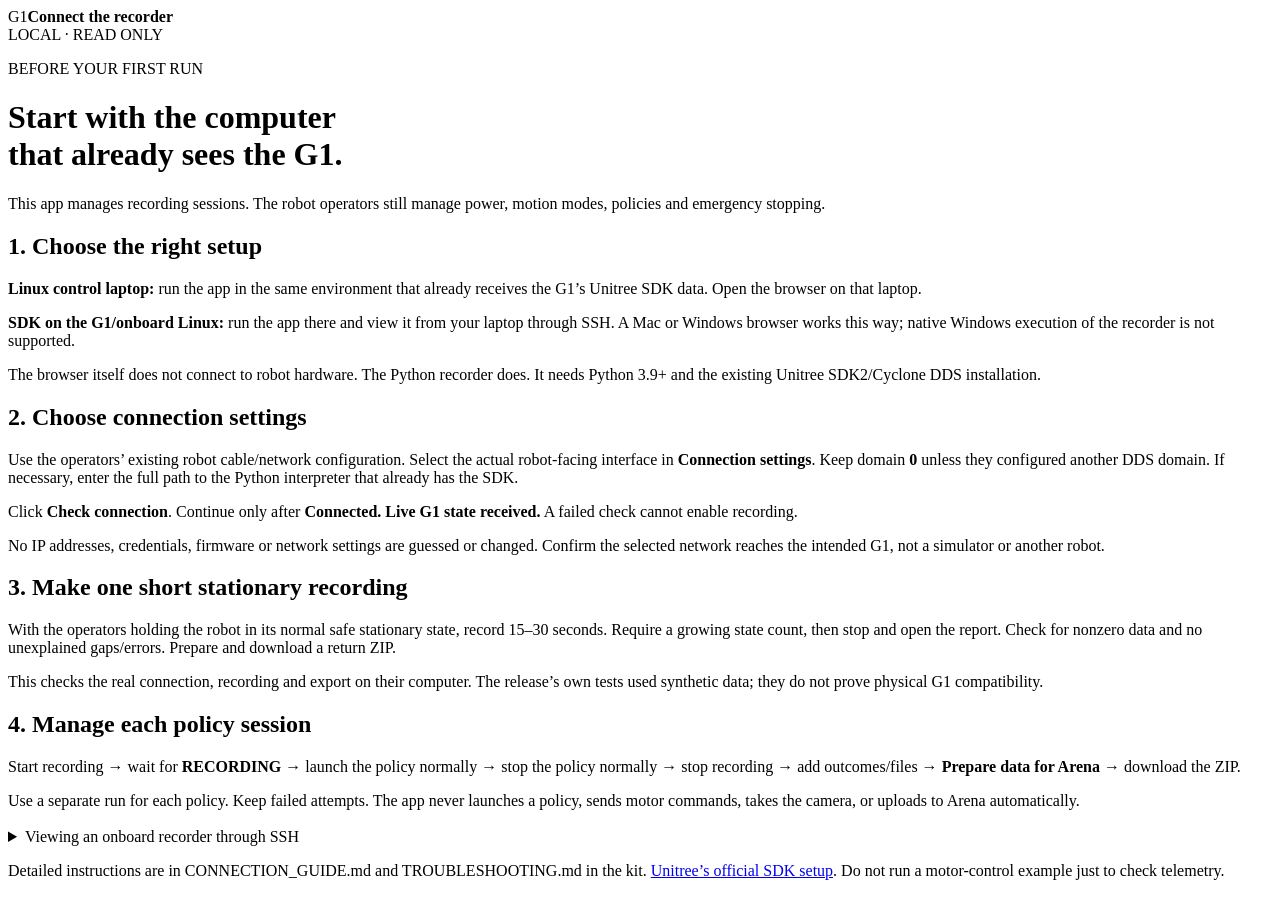
==== web/connect.html @ b62b646d "Add local G1 recording app, Arena export, and connection guide" ====
<!doctype html><html lang="en"><head><meta charset="utf-8"><meta name="viewport" content="width=device-width,initial-scale=1"><title>Connect the G1 recorder</title><link rel="stylesheet" href="/style.css"></head><body>
<header><div class="brand"><span class="mark">G1</span><strong>Connect the recorder</strong></div><span class="badge">LOCAL · READ ONLY</span></header>
<main><p class="eyebrow">BEFORE YOUR FIRST RUN</p><h1>Start with the computer<br>that already sees the G1.</h1><p>This app manages recording sessions. The robot operators still manage power, motion modes, policies and emergency stopping.</p>
<section class="panel"><h2>1. Choose the right setup</h2><p><strong>Linux control laptop:</strong> run the app in the same environment that already receives the G1’s Unitree SDK data. Open the browser on that laptop.</p><p><strong>SDK on the G1/onboard Linux:</strong> run the app there and view it from your laptop through SSH. A Mac or Windows browser works this way; native Windows execution of the recorder is not supported.</p><p class="fine">The browser itself does not connect to robot hardware. The Python recorder does. It needs Python 3.9+ and the existing Unitree SDK2/Cyclone DDS installation.</p></section>
<section class="panel" style="margin-top:18px"><h2>2. Choose connection settings</h2><p>Use the operators’ existing robot cable/network configuration. Select the actual robot-facing interface in <strong>Connection settings</strong>. Keep domain <strong>0</strong> unless they configured another DDS domain. If necessary, enter the full path to the Python interpreter that already has the SDK.</p><p>Click <strong>Check connection</strong>. Continue only after <strong>Connected. Live G1 state received.</strong> A failed check cannot enable recording.</p><p class="fine">No IP addresses, credentials, firmware or network settings are guessed or changed. Confirm the selected network reaches the intended G1, not a simulator or another robot.</p></section>
<section class="panel" style="margin-top:18px"><h2>3. Make one short stationary recording</h2><p>With the operators holding the robot in its normal safe stationary state, record 15–30 seconds. Require a growing state count, then stop and open the report. Check for nonzero data and no unexplained gaps/errors. Prepare and download a return ZIP.</p><p>This checks the real connection, recording and export on their computer. The release’s own tests used synthetic data; they do not prove physical G1 compatibility.</p></section>
<section class="panel" style="margin-top:18px"><h2>4. Manage each policy session</h2><p>Start recording → wait for <strong>RECORDING</strong> → launch the policy normally → stop the policy normally → stop recording → add outcomes/files → <strong>Prepare data for Arena</strong> → download the ZIP.</p><p>Use a separate run for each policy. Keep failed attempts. The app never launches a policy, sends motor commands, takes the camera, or uploads to Arena automatically.</p></section>
<details class="panel" style="margin-top:18px"><summary>Viewing an onboard recorder through SSH</summary><p>From your laptop, use the operators’ real username and G1 computer address:</p><pre>ssh -L 8765:127.0.0.1:8765 YOUR_USER@YOUR_G1_COMPUTER</pre><p>In that SSH terminal, go to the kit folder and run:</p><pre>PYTHON=/path/to/existing/sdk/python bash OPEN_APP.sh --no-browser --port 8765</pre><p>Open the full printed localhost link, including its access key, on the laptop. Keep SSH open. If the app prints a different port, forward that actual port. Do not expose the app publicly.</p></details>
<p class="fine">Detailed instructions are in CONNECTION_GUIDE.md and TROUBLESHOOTING.md in the kit. <a href="https://github.com/unitreerobotics/unitree_sdk2_python" target="_blank" rel="noopener">Unitree’s official SDK setup</a>. Do not run a motor-control example just to check telemetry.</p></main></body></html>
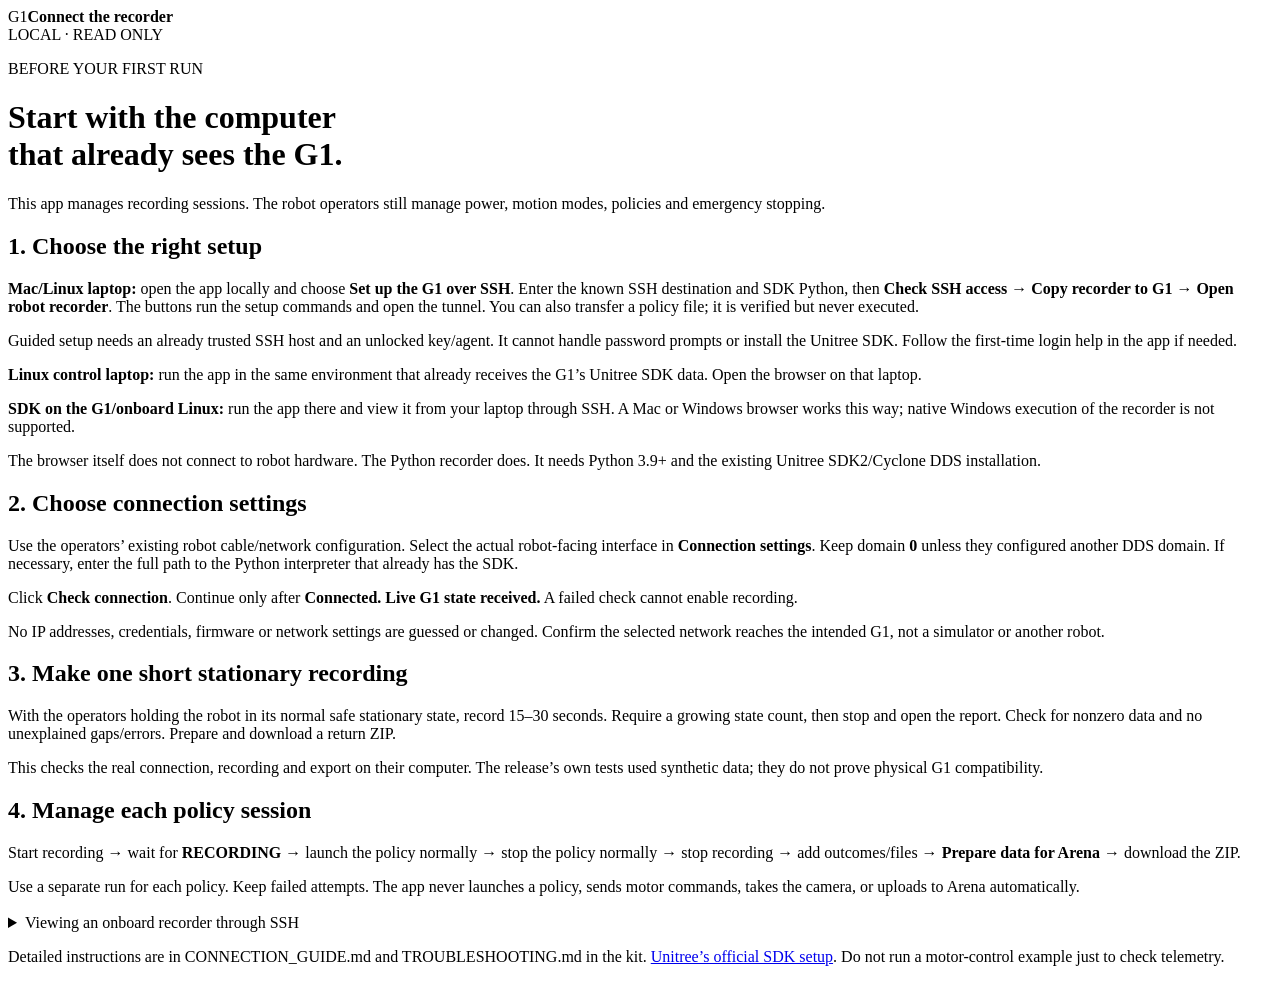
==== commit 7e1730ec: "Add guided SSH setup, verified policy transfer and remote recorder connection" ====
--- a/web/connect.html
+++ b/web/connect.html
@@ -1,7 +1,7 @@
 <!doctype html><html lang="en"><head><meta charset="utf-8"><meta name="viewport" content="width=device-width,initial-scale=1"><title>Connect the G1 recorder</title><link rel="stylesheet" href="/style.css"></head><body>
 <header><div class="brand"><span class="mark">G1</span><strong>Connect the recorder</strong></div><span class="badge">LOCAL · READ ONLY</span></header>
 <main><p class="eyebrow">BEFORE YOUR FIRST RUN</p><h1>Start with the computer<br>that already sees the G1.</h1><p>This app manages recording sessions. The robot operators still manage power, motion modes, policies and emergency stopping.</p>
-<section class="panel"><h2>1. Choose the right setup</h2><p><strong>Linux control laptop:</strong> run the app in the same environment that already receives the G1’s Unitree SDK data. Open the browser on that laptop.</p><p><strong>SDK on the G1/onboard Linux:</strong> run the app there and view it from your laptop through SSH. A Mac or Windows browser works this way; native Windows execution of the recorder is not supported.</p><p class="fine">The browser itself does not connect to robot hardware. The Python recorder does. It needs Python 3.9+ and the existing Unitree SDK2/Cyclone DDS installation.</p></section>
+<section class="panel"><h2>1. Choose the right setup</h2><p><strong>Mac/Linux laptop:</strong> open the app locally and choose <strong>Set up the G1 over SSH</strong>. Enter the known SSH destination and SDK Python, then <strong>Check SSH access → Copy recorder to G1 → Open robot recorder</strong>. The buttons run the setup commands and open the tunnel. You can also transfer a policy file; it is verified but never executed.</p><p>Guided setup needs an already trusted SSH host and an unlocked key/agent. It cannot handle password prompts or install the Unitree SDK. Follow the first-time login help in the app if needed.</p><p><strong>Linux control laptop:</strong> run the app in the same environment that already receives the G1’s Unitree SDK data. Open the browser on that laptop.</p><p><strong>SDK on the G1/onboard Linux:</strong> run the app there and view it from your laptop through SSH. A Mac or Windows browser works this way; native Windows execution of the recorder is not supported.</p><p class="fine">The browser itself does not connect to robot hardware. The Python recorder does. It needs Python 3.9+ and the existing Unitree SDK2/Cyclone DDS installation.</p></section>
 <section class="panel" style="margin-top:18px"><h2>2. Choose connection settings</h2><p>Use the operators’ existing robot cable/network configuration. Select the actual robot-facing interface in <strong>Connection settings</strong>. Keep domain <strong>0</strong> unless they configured another DDS domain. If necessary, enter the full path to the Python interpreter that already has the SDK.</p><p>Click <strong>Check connection</strong>. Continue only after <strong>Connected. Live G1 state received.</strong> A failed check cannot enable recording.</p><p class="fine">No IP addresses, credentials, firmware or network settings are guessed or changed. Confirm the selected network reaches the intended G1, not a simulator or another robot.</p></section>
 <section class="panel" style="margin-top:18px"><h2>3. Make one short stationary recording</h2><p>With the operators holding the robot in its normal safe stationary state, record 15–30 seconds. Require a growing state count, then stop and open the report. Check for nonzero data and no unexplained gaps/errors. Prepare and download a return ZIP.</p><p>This checks the real connection, recording and export on their computer. The release’s own tests used synthetic data; they do not prove physical G1 compatibility.</p></section>
 <section class="panel" style="margin-top:18px"><h2>4. Manage each policy session</h2><p>Start recording → wait for <strong>RECORDING</strong> → launch the policy normally → stop the policy normally → stop recording → add outcomes/files → <strong>Prepare data for Arena</strong> → download the ZIP.</p><p>Use a separate run for each policy. Keep failed attempts. The app never launches a policy, sends motor commands, takes the camera, or uploads to Arena automatically.</p></section>
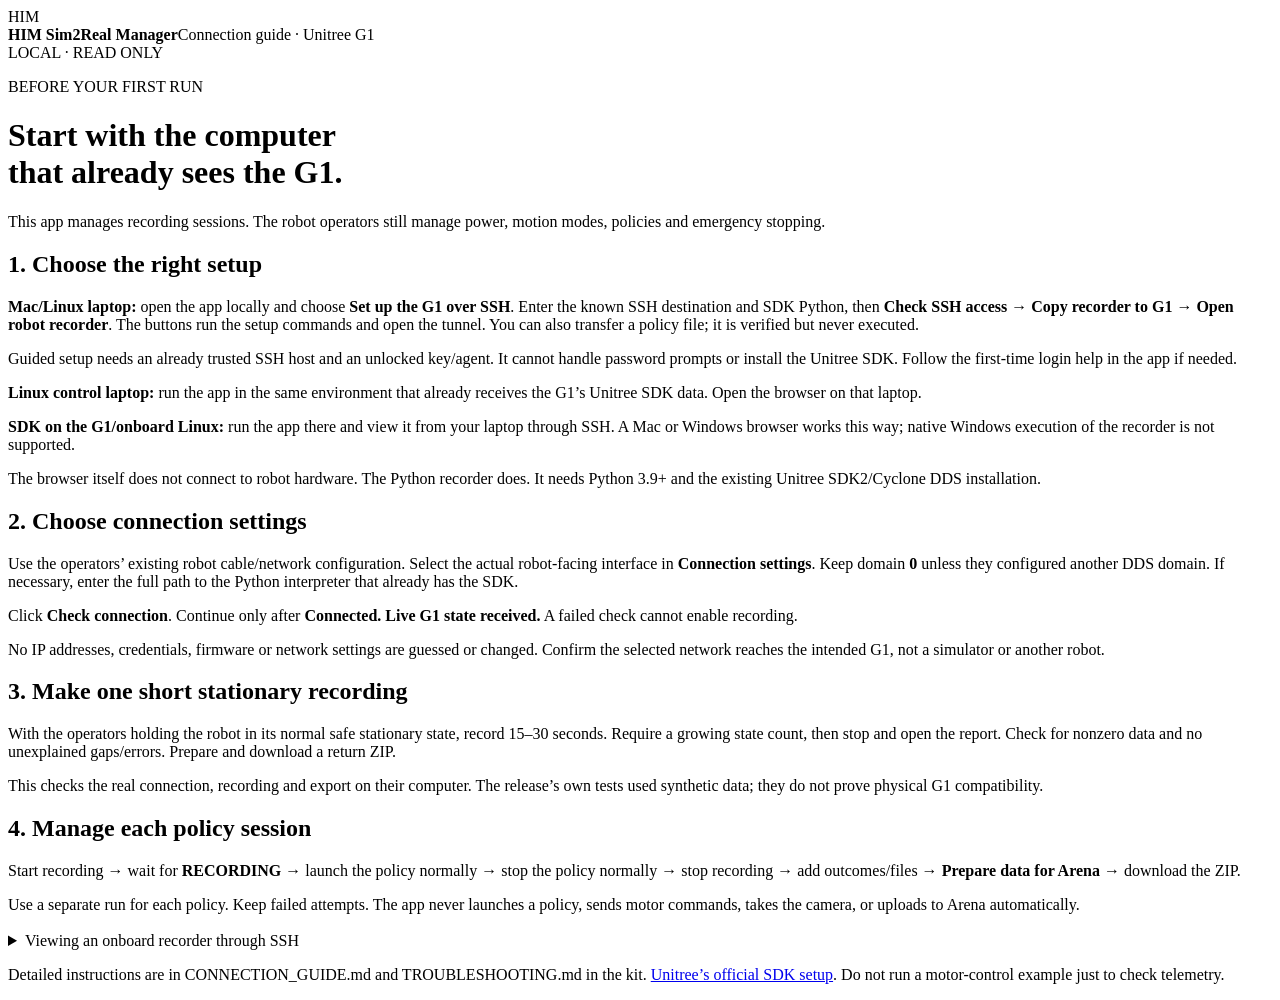
==== commit ab8e9a33: "Brand the app as HIM Sim2Real Manager with current Unitree G1 support" ====
--- a/web/connect.html
+++ b/web/connect.html
@@ -1,5 +1,5 @@
-<!doctype html><html lang="en"><head><meta charset="utf-8"><meta name="viewport" content="width=device-width,initial-scale=1"><title>Connect the G1 recorder</title><link rel="stylesheet" href="/style.css"></head><body>
-<header><div class="brand"><span class="mark">G1</span><strong>Connect the recorder</strong></div><span class="badge">LOCAL · READ ONLY</span></header>
+<!doctype html><html lang="en"><head><meta charset="utf-8"><meta name="viewport" content="width=device-width,initial-scale=1"><title>Connect your robot · HIM Sim2Real Manager</title><link rel="stylesheet" href="/style.css"></head><body>
+<header><div class="brand"><span class="mark">HIM</span><div><strong>HIM Sim2Real Manager</strong><span class="muted">Connection guide · Unitree G1</span></div></div><span class="badge">LOCAL · READ ONLY</span></header>
 <main><p class="eyebrow">BEFORE YOUR FIRST RUN</p><h1>Start with the computer<br>that already sees the G1.</h1><p>This app manages recording sessions. The robot operators still manage power, motion modes, policies and emergency stopping.</p>
 <section class="panel"><h2>1. Choose the right setup</h2><p><strong>Mac/Linux laptop:</strong> open the app locally and choose <strong>Set up the G1 over SSH</strong>. Enter the known SSH destination and SDK Python, then <strong>Check SSH access → Copy recorder to G1 → Open robot recorder</strong>. The buttons run the setup commands and open the tunnel. You can also transfer a policy file; it is verified but never executed.</p><p>Guided setup needs an already trusted SSH host and an unlocked key/agent. It cannot handle password prompts or install the Unitree SDK. Follow the first-time login help in the app if needed.</p><p><strong>Linux control laptop:</strong> run the app in the same environment that already receives the G1’s Unitree SDK data. Open the browser on that laptop.</p><p><strong>SDK on the G1/onboard Linux:</strong> run the app there and view it from your laptop through SSH. A Mac or Windows browser works this way; native Windows execution of the recorder is not supported.</p><p class="fine">The browser itself does not connect to robot hardware. The Python recorder does. It needs Python 3.9+ and the existing Unitree SDK2/Cyclone DDS installation.</p></section>
 <section class="panel" style="margin-top:18px"><h2>2. Choose connection settings</h2><p>Use the operators’ existing robot cable/network configuration. Select the actual robot-facing interface in <strong>Connection settings</strong>. Keep domain <strong>0</strong> unless they configured another DDS domain. If necessary, enter the full path to the Python interpreter that already has the SDK.</p><p>Click <strong>Check connection</strong>. Continue only after <strong>Connected. Live G1 state received.</strong> A failed check cannot enable recording.</p><p class="fine">No IP addresses, credentials, firmware or network settings are guessed or changed. Confirm the selected network reaches the intended G1, not a simulator or another robot.</p></section>
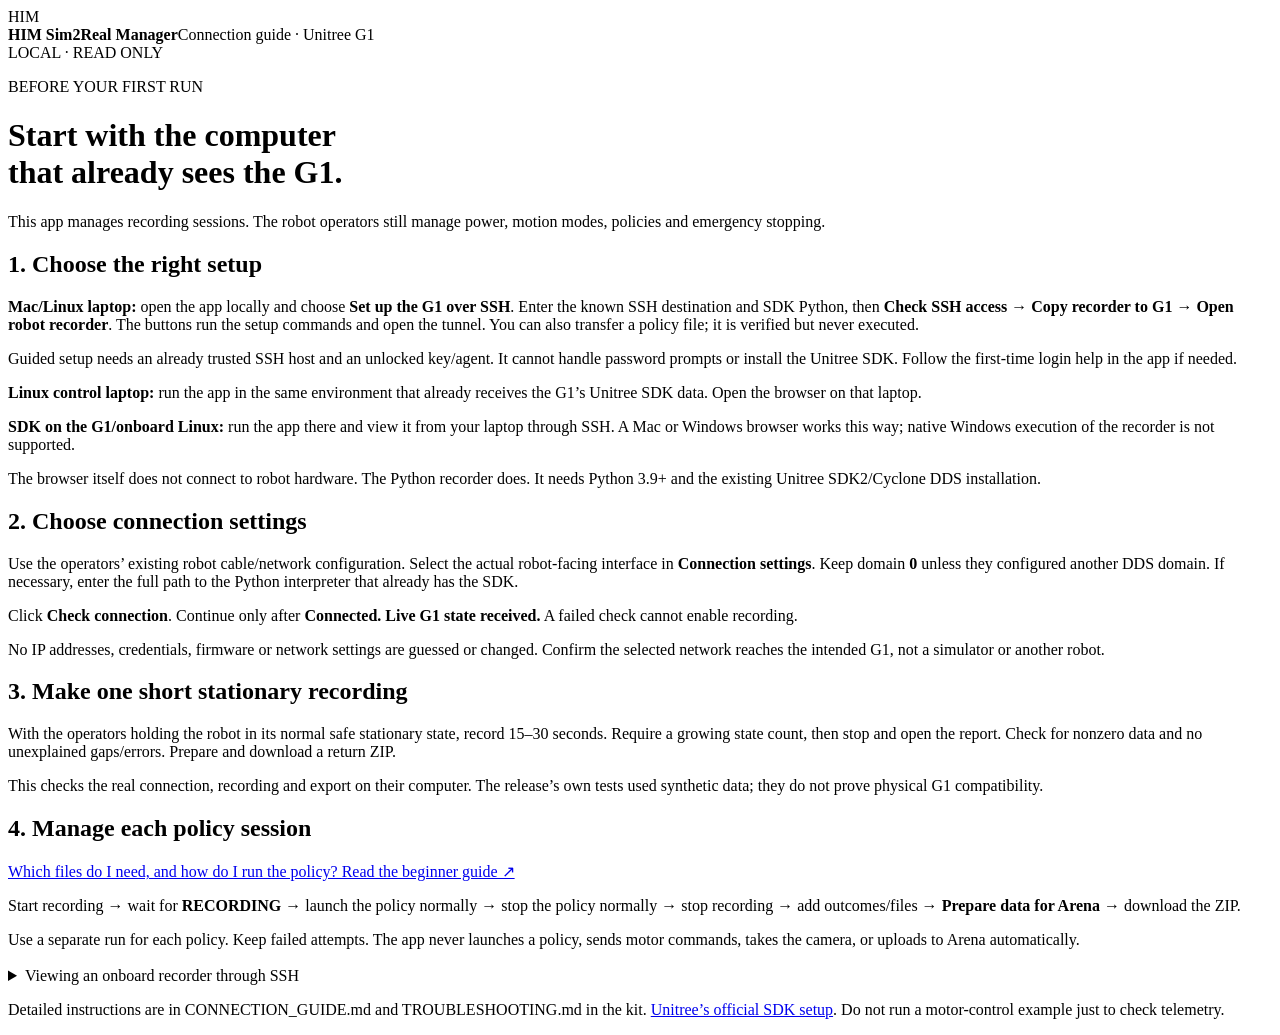
==== commit 7790b729: "Explain G1 policy files, matching runners and operator deployment workflow" ====
--- a/web/connect.html
+++ b/web/connect.html
@@ -4,6 +4,6 @@
 <section class="panel"><h2>1. Choose the right setup</h2><p><strong>Mac/Linux laptop:</strong> open the app locally and choose <strong>Set up the G1 over SSH</strong>. Enter the known SSH destination and SDK Python, then <strong>Check SSH access → Copy recorder to G1 → Open robot recorder</strong>. The buttons run the setup commands and open the tunnel. You can also transfer a policy file; it is verified but never executed.</p><p>Guided setup needs an already trusted SSH host and an unlocked key/agent. It cannot handle password prompts or install the Unitree SDK. Follow the first-time login help in the app if needed.</p><p><strong>Linux control laptop:</strong> run the app in the same environment that already receives the G1’s Unitree SDK data. Open the browser on that laptop.</p><p><strong>SDK on the G1/onboard Linux:</strong> run the app there and view it from your laptop through SSH. A Mac or Windows browser works this way; native Windows execution of the recorder is not supported.</p><p class="fine">The browser itself does not connect to robot hardware. The Python recorder does. It needs Python 3.9+ and the existing Unitree SDK2/Cyclone DDS installation.</p></section>
 <section class="panel" style="margin-top:18px"><h2>2. Choose connection settings</h2><p>Use the operators’ existing robot cable/network configuration. Select the actual robot-facing interface in <strong>Connection settings</strong>. Keep domain <strong>0</strong> unless they configured another DDS domain. If necessary, enter the full path to the Python interpreter that already has the SDK.</p><p>Click <strong>Check connection</strong>. Continue only after <strong>Connected. Live G1 state received.</strong> A failed check cannot enable recording.</p><p class="fine">No IP addresses, credentials, firmware or network settings are guessed or changed. Confirm the selected network reaches the intended G1, not a simulator or another robot.</p></section>
 <section class="panel" style="margin-top:18px"><h2>3. Make one short stationary recording</h2><p>With the operators holding the robot in its normal safe stationary state, record 15–30 seconds. Require a growing state count, then stop and open the report. Check for nonzero data and no unexplained gaps/errors. Prepare and download a return ZIP.</p><p>This checks the real connection, recording and export on their computer. The release’s own tests used synthetic data; they do not prove physical G1 compatibility.</p></section>
-<section class="panel" style="margin-top:18px"><h2>4. Manage each policy session</h2><p>Start recording → wait for <strong>RECORDING</strong> → launch the policy normally → stop the policy normally → stop recording → add outcomes/files → <strong>Prepare data for Arena</strong> → download the ZIP.</p><p>Use a separate run for each policy. Keep failed attempts. The app never launches a policy, sends motor commands, takes the camera, or uploads to Arena automatically.</p></section>
+<section class="panel" style="margin-top:18px"><h2>4. Manage each policy session</h2><p><a href="/policies">Which files do I need, and how do I run the policy? Read the beginner guide ↗</a></p><p>Start recording → wait for <strong>RECORDING</strong> → launch the policy normally → stop the policy normally → stop recording → add outcomes/files → <strong>Prepare data for Arena</strong> → download the ZIP.</p><p>Use a separate run for each policy. Keep failed attempts. The app never launches a policy, sends motor commands, takes the camera, or uploads to Arena automatically.</p></section>
 <details class="panel" style="margin-top:18px"><summary>Viewing an onboard recorder through SSH</summary><p>From your laptop, use the operators’ real username and G1 computer address:</p><pre>ssh -L 8765:127.0.0.1:8765 YOUR_USER@YOUR_G1_COMPUTER</pre><p>In that SSH terminal, go to the kit folder and run:</p><pre>PYTHON=/path/to/existing/sdk/python bash OPEN_APP.sh --no-browser --port 8765</pre><p>Open the full printed localhost link, including its access key, on the laptop. Keep SSH open. If the app prints a different port, forward that actual port. Do not expose the app publicly.</p></details>
 <p class="fine">Detailed instructions are in CONNECTION_GUIDE.md and TROUBLESHOOTING.md in the kit. <a href="https://github.com/unitreerobotics/unitree_sdk2_python" target="_blank" rel="noopener">Unitree’s official SDK setup</a>. Do not run a motor-control example just to check telemetry.</p></main></body></html>
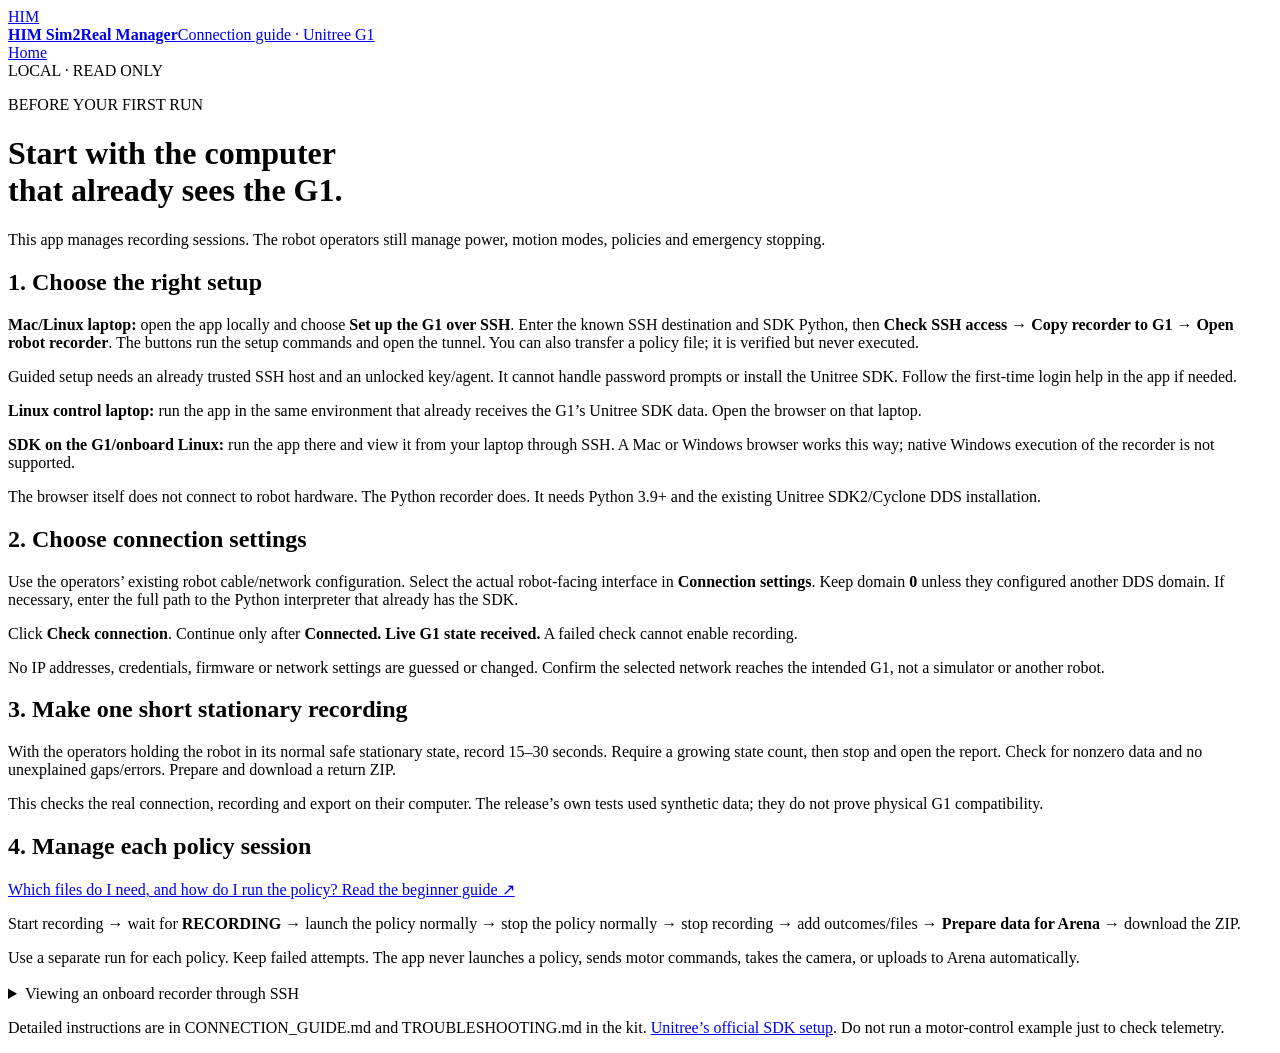
==== commit b868b2eb: "Add visible Home navigation and keep guides in the recorder tab" ====
--- a/web/connect.html
+++ b/web/connect.html
@@ -1,5 +1,5 @@
 <!doctype html><html lang="en"><head><meta charset="utf-8"><meta name="viewport" content="width=device-width,initial-scale=1"><title>Connect your robot · HIM Sim2Real Manager</title><link rel="stylesheet" href="/style.css"></head><body>
-<header><div class="brand"><span class="mark">HIM</span><div><strong>HIM Sim2Real Manager</strong><span class="muted">Connection guide · Unitree G1</span></div></div><span class="badge">LOCAL · READ ONLY</span></header>
+<header><a class="brand brand-home" href="/" aria-label="HIM Sim2Real Manager home"><span class="mark">HIM</span><div><strong>HIM Sim2Real Manager</strong><span class="muted">Connection guide · Unitree G1</span></div></a><nav class="header-nav" aria-label="Main navigation"><a href="/" class="home-link">Home</a></nav><span class="badge">LOCAL · READ ONLY</span></header>
 <main><p class="eyebrow">BEFORE YOUR FIRST RUN</p><h1>Start with the computer<br>that already sees the G1.</h1><p>This app manages recording sessions. The robot operators still manage power, motion modes, policies and emergency stopping.</p>
 <section class="panel"><h2>1. Choose the right setup</h2><p><strong>Mac/Linux laptop:</strong> open the app locally and choose <strong>Set up the G1 over SSH</strong>. Enter the known SSH destination and SDK Python, then <strong>Check SSH access → Copy recorder to G1 → Open robot recorder</strong>. The buttons run the setup commands and open the tunnel. You can also transfer a policy file; it is verified but never executed.</p><p>Guided setup needs an already trusted SSH host and an unlocked key/agent. It cannot handle password prompts or install the Unitree SDK. Follow the first-time login help in the app if needed.</p><p><strong>Linux control laptop:</strong> run the app in the same environment that already receives the G1’s Unitree SDK data. Open the browser on that laptop.</p><p><strong>SDK on the G1/onboard Linux:</strong> run the app there and view it from your laptop through SSH. A Mac or Windows browser works this way; native Windows execution of the recorder is not supported.</p><p class="fine">The browser itself does not connect to robot hardware. The Python recorder does. It needs Python 3.9+ and the existing Unitree SDK2/Cyclone DDS installation.</p></section>
 <section class="panel" style="margin-top:18px"><h2>2. Choose connection settings</h2><p>Use the operators’ existing robot cable/network configuration. Select the actual robot-facing interface in <strong>Connection settings</strong>. Keep domain <strong>0</strong> unless they configured another DDS domain. If necessary, enter the full path to the Python interpreter that already has the SDK.</p><p>Click <strong>Check connection</strong>. Continue only after <strong>Connected. Live G1 state received.</strong> A failed check cannot enable recording.</p><p class="fine">No IP addresses, credentials, firmware or network settings are guessed or changed. Confirm the selected network reaches the intended G1, not a simulator or another robot.</p></section>
